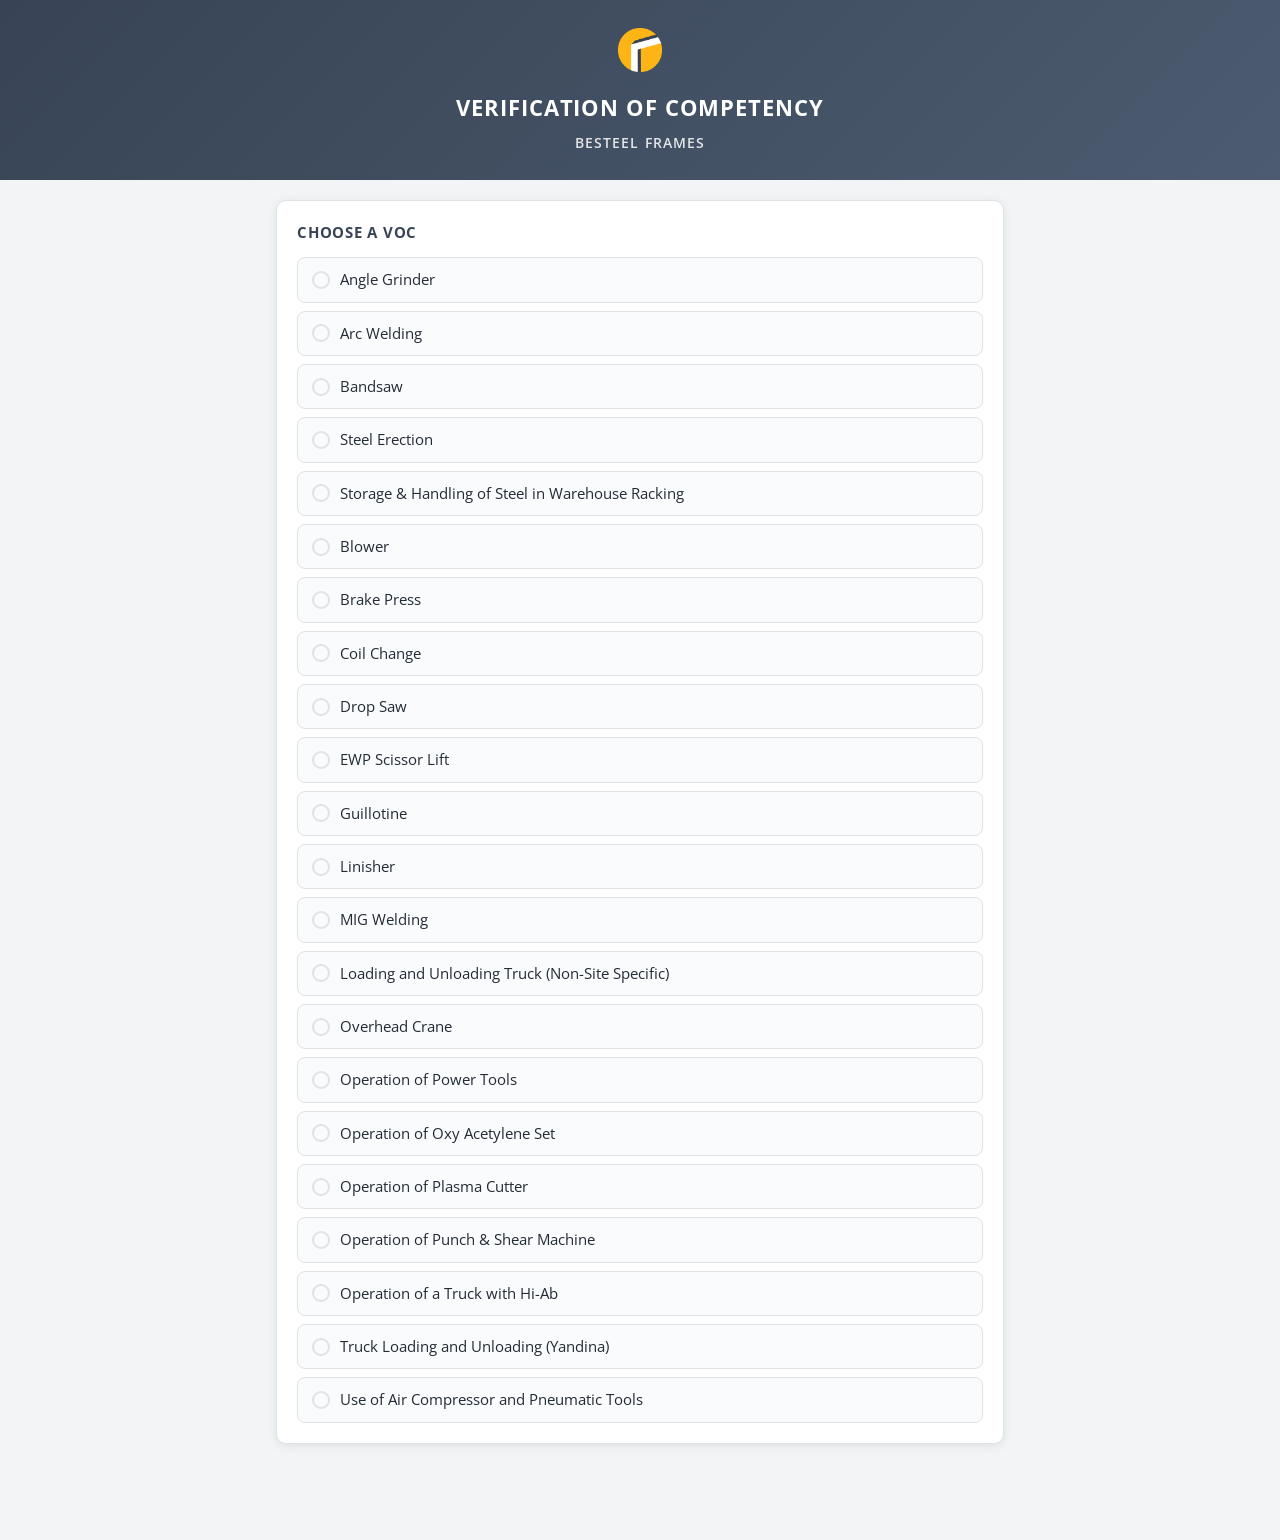
==== index.html @ b66f9a89 "Add MIG Welding VOC Co-Authored-By: Claude Sonnet 5 <noreply@anthropic.com>" ====
<!doctype html>
<html lang="en" xmlns:mso="urn:schemas-microsoft-com:office:office" xmlns:msdt="uuid:C2F41010-65B3-11d1-A29F-00AA00C14882">
<head>
<meta charset="UTF-8" />
<meta name="viewport" content="width=device-width, initial-scale=1.0" />
<title>Verification of Competency - Index</title>
<link rel="preconnect" href="https://fonts.googleapis.com" />
<link rel="preconnect" href="https://fonts.gstatic.com" crossorigin />
<link href="https://fonts.googleapis.com/css2?family=Open+Sans:ital,wght@0,400;0,600;0,700;0,800;1,400&display=swap" rel="stylesheet" />
<link rel="stylesheet" href="assets/css/voc-engine.css" />

<!--[if gte mso 9]><xml>
<mso:CustomDocumentProperties>
<mso:_dlc_DocId msdt:dt="string">H7MPAZ3PSZVR-62328743-131830</mso:_dlc_DocId>
<mso:_dlc_DocIdItemGuid msdt:dt="string">5e6dd4a4-7c25-4784-9cd1-35c61cdd2d28</mso:_dlc_DocIdItemGuid>
<mso:_dlc_DocIdUrl msdt:dt="string">https://besteel.sharepoint.com/sites/Management/_layouts/15/DocIdRedir.aspx?ID=H7MPAZ3PSZVR-62328743-131830, H7MPAZ3PSZVR-62328743-131830</mso:_dlc_DocIdUrl>
</mso:CustomDocumentProperties>
</xml><![endif]-->
</head>
<body>
<div class="voc-header">
  <img class="voc-logo" src="assets/img/besteel-icon.png" alt="Besteel" />
  <h1>Verification of Competency</h1>
  <p>Besteel Frames</p>
</div>
<div class="voc-container">
  <div class="voc-card">
    <h2>Choose a VOC</h2>
    <div class="voc-options" id="voc-list">
      <a class="voc-option" href="voc.html?form=angle-grinder" style="text-decoration:none;color:inherit;">
        <span class="voc-opt-dot"></span><span>Angle Grinder</span>
      </a>
      <a class="voc-option" href="voc.html?form=arc-welding" style="text-decoration:none;color:inherit;">
        <span class="voc-opt-dot"></span><span>Arc Welding</span>
      </a>
      <a class="voc-option" href="voc.html?form=bandsaw" style="text-decoration:none;color:inherit;">
        <span class="voc-opt-dot"></span><span>Bandsaw</span>
      </a>
      <a class="voc-option" href="voc.html?form=steel-erection" style="text-decoration:none;color:inherit;">
        <span class="voc-opt-dot"></span><span>Steel Erection</span>
      </a>
      <a class="voc-option" href="voc.html?form=steel-warehouse-racking" style="text-decoration:none;color:inherit;">
        <span class="voc-opt-dot"></span><span>Storage &amp; Handling of Steel in Warehouse Racking</span>
      </a>
      <a class="voc-option" href="voc.html?form=blower" style="text-decoration:none;color:inherit;">
        <span class="voc-opt-dot"></span><span>Blower</span>
      </a>
      <a class="voc-option" href="voc.html?form=brake-press" style="text-decoration:none;color:inherit;">
        <span class="voc-opt-dot"></span><span>Brake Press</span>
      </a>
      <a class="voc-option" href="voc.html?form=coil-change" style="text-decoration:none;color:inherit;">
        <span class="voc-opt-dot"></span><span>Coil Change</span>
      </a>
      <a class="voc-option" href="voc.html?form=drop-saw" style="text-decoration:none;color:inherit;">
        <span class="voc-opt-dot"></span><span>Drop Saw</span>
      </a>
      <a class="voc-option" href="voc.html?form=ewp-scissor-lift" style="text-decoration:none;color:inherit;">
        <span class="voc-opt-dot"></span><span>EWP Scissor Lift</span>
      </a>
      <a class="voc-option" href="voc.html?form=guillotine" style="text-decoration:none;color:inherit;">
        <span class="voc-opt-dot"></span><span>Guillotine</span>
      </a>
      <a class="voc-option" href="voc.html?form=linisher" style="text-decoration:none;color:inherit;">
        <span class="voc-opt-dot"></span><span>Linisher</span>
      </a>
      <a class="voc-option" href="voc.html?form=mig-welding" style="text-decoration:none;color:inherit;">
        <span class="voc-opt-dot"></span><span>MIG Welding</span>
      </a>
      <a class="voc-option" href="voc.html?form=loading-unloading-non-site-specific" style="text-decoration:none;color:inherit;">
        <span class="voc-opt-dot"></span><span>Loading and Unloading Truck (Non-Site Specific)</span>
      </a>
      <a class="voc-option" href="voc.html?form=overhead-crane" style="text-decoration:none;color:inherit;">
        <span class="voc-opt-dot"></span><span>Overhead Crane</span>
      </a>
      <a class="voc-option" href="voc.html?form=operation-of-power-tools" style="text-decoration:none;color:inherit;">
        <span class="voc-opt-dot"></span><span>Operation of Power Tools</span>
      </a>
      <a class="voc-option" href="voc.html?form=oxy-acetylene-set" style="text-decoration:none;color:inherit;">
        <span class="voc-opt-dot"></span><span>Operation of Oxy Acetylene Set</span>
      </a>
      <a class="voc-option" href="voc.html?form=plasma-cutter" style="text-decoration:none;color:inherit;">
        <span class="voc-opt-dot"></span><span>Operation of Plasma Cutter</span>
      </a>
      <a class="voc-option" href="voc.html?form=punch-and-shear-machine" style="text-decoration:none;color:inherit;">
        <span class="voc-opt-dot"></span><span>Operation of Punch &amp; Shear Machine</span>
      </a>
      <a class="voc-option" href="voc.html?form=truck-hi-ab" style="text-decoration:none;color:inherit;">
        <span class="voc-opt-dot"></span><span>Operation of a Truck with Hi-Ab</span>
      </a>
      <a class="voc-option" href="voc.html?form=truck-loading-unloading-yandina" style="text-decoration:none;color:inherit;">
        <span class="voc-opt-dot"></span><span>Truck Loading and Unloading (Yandina)</span>
      </a>
      <a class="voc-option" href="voc.html?form=air-compressor-pneumatic-tools" style="text-decoration:none;color:inherit;">
        <span class="voc-opt-dot"></span><span>Use of Air Compressor and Pneumatic Tools</span>
      </a>
    </div>
  </div>
</div>
</body>
</html>
---- assets/css/voc-engine.css ----
:root {
  /* Besteel Group core palette — BeSteel_Guidelines2024_R2-08 */
  --deep-ocean: #384455;
  --deep-ocean-light: #4c5b70;
  --sunset-yellow: #fdb515;
  --sunset-yellow-dark: #d99900;
  --blue-steel: #92a5b0;
  --blue-spark: #54bdeb;
  --khaki-brown: #a18b67;
  --ink: #000000;

  /* Functional aliases — kept so the rest of the engine reads by role, not brand name */
  --navy: var(--deep-ocean);
  --navy-light: var(--deep-ocean-light);
  --accent: var(--sunset-yellow);
  --accent-dark: var(--sunset-yellow-dark);
  --accent-ink: var(--deep-ocean); /* text sitting on top of the yellow accent */

  /* Semantic colours — intentionally NOT brand colours, so pass/fail always reads
     the same regardless of theme (green = correct/competent, red = incorrect) */
  --green: #1e8e3e;
  --green-bg: #e6f4ea;
  --red: #c5221f;
  --red-bg: #fce8e6;

  --grey-bg: #f2f4f5; /* light neutral tinted slightly toward Blue Steel, not a flat grey */
  --border: #dde3e6;
  --text: #232b35;
  --text-muted: #5c6773;
  --radius: 10px;
  --shadow: 0 2px 10px rgba(56, 68, 85, 0.1);
  --shadow-lg: 0 8px 30px rgba(56, 68, 85, 0.22);
}

* { box-sizing: border-box; }

body {
  margin: 0;
  font-family: "Open Sans", "Segoe UI", Roboto, Helvetica, Arial, sans-serif;
  background: var(--grey-bg);
  color: var(--text);
  line-height: 1.45;
}

.voc-header {
  background: linear-gradient(135deg, var(--deep-ocean), var(--deep-ocean-light));
  color: #fff;
  padding: 28px 20px;
  text-align: center;
}

.voc-header img.voc-logo {
  max-height: 44px;
  margin-bottom: 14px;
}

.voc-header h1 {
  margin: 0 0 8px;
  font-size: 1.4rem;
  font-weight: 700;
  text-transform: uppercase;
  letter-spacing: 0.04em;
  text-wrap: balance;
}

.voc-header p {
  margin: 0;
  opacity: 0.85;
  font-size: 0.85rem;
  text-transform: uppercase;
  letter-spacing: 0.08em;
  font-weight: 600;
}

.voc-container {
  max-width: 760px;
  margin: 0 auto;
  padding: 20px 16px 80px;
}

.voc-progress-wrap {
  position: sticky;
  top: 0;
  background: var(--grey-bg);
  padding: 10px 0 14px;
  z-index: 20;
}

.voc-progress-bar {
  height: 10px;
  border-radius: 6px;
  background: #e2e5ea;
  overflow: hidden;
}

.voc-progress-fill {
  height: 100%;
  background: var(--accent);
  width: 0%;
  transition: width 0.35s ease;
}

.voc-progress-label {
  font-size: 0.8rem;
  color: var(--text-muted);
  margin-top: 6px;
  text-align: right;
}

.voc-card {
  background: #fff;
  border: 1px solid var(--border);
  border-radius: var(--radius);
  padding: 20px;
  margin-bottom: 16px;
  box-shadow: var(--shadow);
}

.voc-card h2 {
  font-size: 0.95rem;
  font-weight: 700;
  text-transform: uppercase;
  letter-spacing: 0.05em;
  margin: 0 0 14px;
  color: var(--deep-ocean);
}

.voc-section-title {
  font-size: 0.75rem;
  font-weight: 600;
  letter-spacing: 0.08em;
  text-transform: uppercase;
  color: var(--khaki-brown);
  margin: 28px 0 10px;
}

.voc-field {
  margin-bottom: 14px;
}

.voc-field label {
  display: block;
  font-weight: 600;
  font-size: 0.9rem;
  margin-bottom: 5px;
}

.voc-field label .req {
  color: var(--red);
  margin-left: 2px;
}

.voc-field input[type="text"],
.voc-field input[type="date"],
.voc-field input[type="datetime-local"] {
  width: 100%;
  padding: 10px 12px;
  border: 1px solid var(--border);
  border-radius: 8px;
  font-size: 0.95rem;
  font-family: inherit;
  background: #fff;
}

.voc-field input:focus {
  outline: 2px solid var(--blue-spark);
  outline-offset: 1px;
}

.voc-question {
  background: #fff;
  border: 1px solid var(--border);
  border-radius: var(--radius);
  padding: 18px;
  margin-bottom: 14px;
  box-shadow: var(--shadow);
  position: relative;
  transition: border-color 0.2s ease;
}

.voc-question.is-correct {
  border-color: var(--green);
  background: var(--green-bg);
}

.voc-question-head {
  display: flex;
  align-items: flex-start;
  gap: 10px;
  margin-bottom: 12px;
}

.voc-qnum {
  flex: 0 0 auto;
  width: 28px;
  height: 28px;
  border-radius: 50%;
  background: var(--navy);
  color: #fff;
  font-size: 0.8rem;
  font-weight: 700;
  display: flex;
  align-items: center;
  justify-content: center;
}

.voc-question.is-correct .voc-qnum {
  background: var(--green);
}

.voc-question-text {
  font-weight: 600;
  font-size: 0.97rem;
  flex: 1;
}

.voc-options {
  display: grid;
  gap: 8px;
}

.voc-option {
  appearance: none;
  -webkit-appearance: none;
  display: flex;
  align-items: center;
  gap: 10px;
  width: 100%;
  text-align: left;
  padding: 11px 14px;
  border: 1.5px solid var(--border);
  border-radius: 8px;
  background: #fafbfc;
  font-family: inherit;
  font-size: 0.92rem;
  cursor: pointer;
  transition: background 0.15s ease, border-color 0.15s ease, transform 0.1s ease;
}

.voc-option:hover:not(:disabled) {
  border-color: var(--blue-spark);
  background: #fff;
}

.voc-option:disabled {
  cursor: default;
}

.voc-option .voc-opt-dot {
  flex: 0 0 auto;
  width: 18px;
  height: 18px;
  border-radius: 50%;
  border: 2px solid var(--border);
}

.voc-option.correct {
  background: var(--green-bg);
  border-color: var(--green);
  font-weight: 600;
}

.voc-option.correct .voc-opt-dot {
  border-color: var(--green);
  background: var(--green);
  position: relative;
}

.voc-option.wrong-flash {
  background: var(--red-bg);
  border-color: var(--red);
  animation: voc-shake 0.4s ease;
}

@keyframes voc-shake {
  0%, 100% { transform: translateX(0); }
  20% { transform: translateX(-6px); }
  40% { transform: translateX(6px); }
  60% { transform: translateX(-4px); }
  80% { transform: translateX(4px); }
}

.voc-attempts {
  font-size: 0.78rem;
  color: var(--text-muted);
  margin-top: 8px;
}

/* Popup bubble for incorrect answers */
.voc-bubble {
  position: fixed;
  z-index: 1000;
  background: var(--navy);
  color: #fff;
  padding: 10px 14px;
  border-radius: 8px;
  font-size: 0.88rem;
  font-weight: 600;
  box-shadow: var(--shadow-lg);
  max-width: 260px;
  opacity: 0;
  transform: translateY(6px);
  transition: opacity 0.18s ease, transform 0.18s ease;
  pointer-events: none;
}

.voc-bubble::after {
  content: "";
  position: absolute;
  bottom: -6px;
  left: 20px;
  border-width: 6px 6px 0 6px;
  border-style: solid;
  border-color: var(--navy) transparent transparent transparent;
}

.voc-bubble.show {
  opacity: 1;
  transform: translateY(0);
}

.voc-bubble.bubble-red {
  background: var(--red);
}

.voc-bubble.bubble-red::after {
  border-color: var(--red) transparent transparent transparent;
}

/* Rating buttons (Competent / Not Competent) */
.voc-rating {
  display: flex;
  gap: 10px;
  margin-top: 12px;
  flex-wrap: wrap;
}

.voc-rate-btn {
  appearance: none;
  -webkit-appearance: none;
  flex: 1;
  min-width: 140px;
  padding: 10px 14px;
  border-radius: 8px;
  border: 1.5px solid var(--border);
  background: #fafbfc;
  font-family: inherit;
  font-weight: 600;
  font-size: 0.9rem;
  cursor: pointer;
}

.voc-rate-btn.competent.active {
  background: var(--green-bg);
  border-color: var(--green);
  color: var(--green);
}

.voc-rate-btn.not-competent.active {
  background: var(--red-bg);
  border-color: var(--red);
  color: var(--red);
}

.voc-procedure {
  background: #f7f8fa;
  border-radius: 8px;
  padding: 10px 14px;
  font-size: 0.86rem;
  color: var(--text-muted);
  margin: 6px 0 4px;
}

.voc-procedure ul { margin: 4px 0 0; padding-left: 18px; }

.voc-note {
  background: #f4f0ea;
  border: 1px solid var(--khaki-brown);
  border-radius: var(--radius);
  padding: 16px 18px;
  font-size: 0.88rem;
  color: #5f5138;
}

.voc-signature-pad {
  width: 100%;
  height: 160px;
  border: 1.5px dashed var(--border);
  border-radius: 8px;
  background: #fff;
  touch-action: none;
  cursor: crosshair;
}

.voc-sig-actions {
  display: flex;
  justify-content: space-between;
  align-items: center;
  margin-top: 8px;
}

.voc-link-btn {
  appearance: none;
  -webkit-appearance: none;
  background: none;
  border: none;
  color: var(--deep-ocean);
  font-weight: 600;
  font-size: 0.85rem;
  cursor: pointer;
  padding: 4px;
  text-decoration: underline;
}

.voc-submit-bar {
  position: sticky;
  bottom: 0;
  background: #fff;
  border-top: 1px solid var(--border);
  padding: 14px 16px;
  margin-top: 20px;
  border-radius: var(--radius) var(--radius) 0 0;
  box-shadow: 0 -4px 16px rgba(0,0,0,0.06);
}

.voc-submit-btn {
  appearance: none;
  -webkit-appearance: none;
  width: 100%;
  padding: 15px;
  border: none;
  border-radius: 8px;
  background: var(--accent);
  color: var(--accent-ink);
  font-size: 1rem;
  font-weight: 700;
  text-transform: uppercase;
  letter-spacing: 0.04em;
  cursor: pointer;
  transition: background 0.15s ease, opacity 0.15s ease;
}

.voc-submit-btn:disabled {
  background: #c7ccd3;
  color: #6b7278;
  cursor: not-allowed;
}

.voc-submit-btn:not(:disabled):hover {
  background: var(--accent-dark);
}

.voc-submit-hint {
  text-align: center;
  font-size: 0.78rem;
  color: var(--text-muted);
  margin-top: 8px;
}

.voc-error-msg {
  color: var(--red);
  font-size: 0.85rem;
  font-weight: 600;
  margin-top: 8px;
  text-align: center;
}

.voc-success {
  text-align: center;
  padding: 60px 20px;
}

.voc-success .voc-success-icon {
  width: 72px;
  height: 72px;
  border-radius: 50%;
  background: var(--green-bg);
  color: var(--green);
  font-size: 2.2rem;
  display: flex;
  align-items: center;
  justify-content: center;
  margin: 0 auto 18px;
}

.voc-success h2 { color: var(--navy); margin-bottom: 8px; }
.voc-success p { color: var(--text-muted); }

.voc-hidden { display: none !important; }

.voc-gate-note {
  font-size: 0.85rem;
  color: var(--text-muted);
  margin-top: 6px;
}

@media (max-width: 480px) {
  .voc-header h1 { font-size: 1.25rem; }
  .voc-card, .voc-question { padding: 15px; }
}
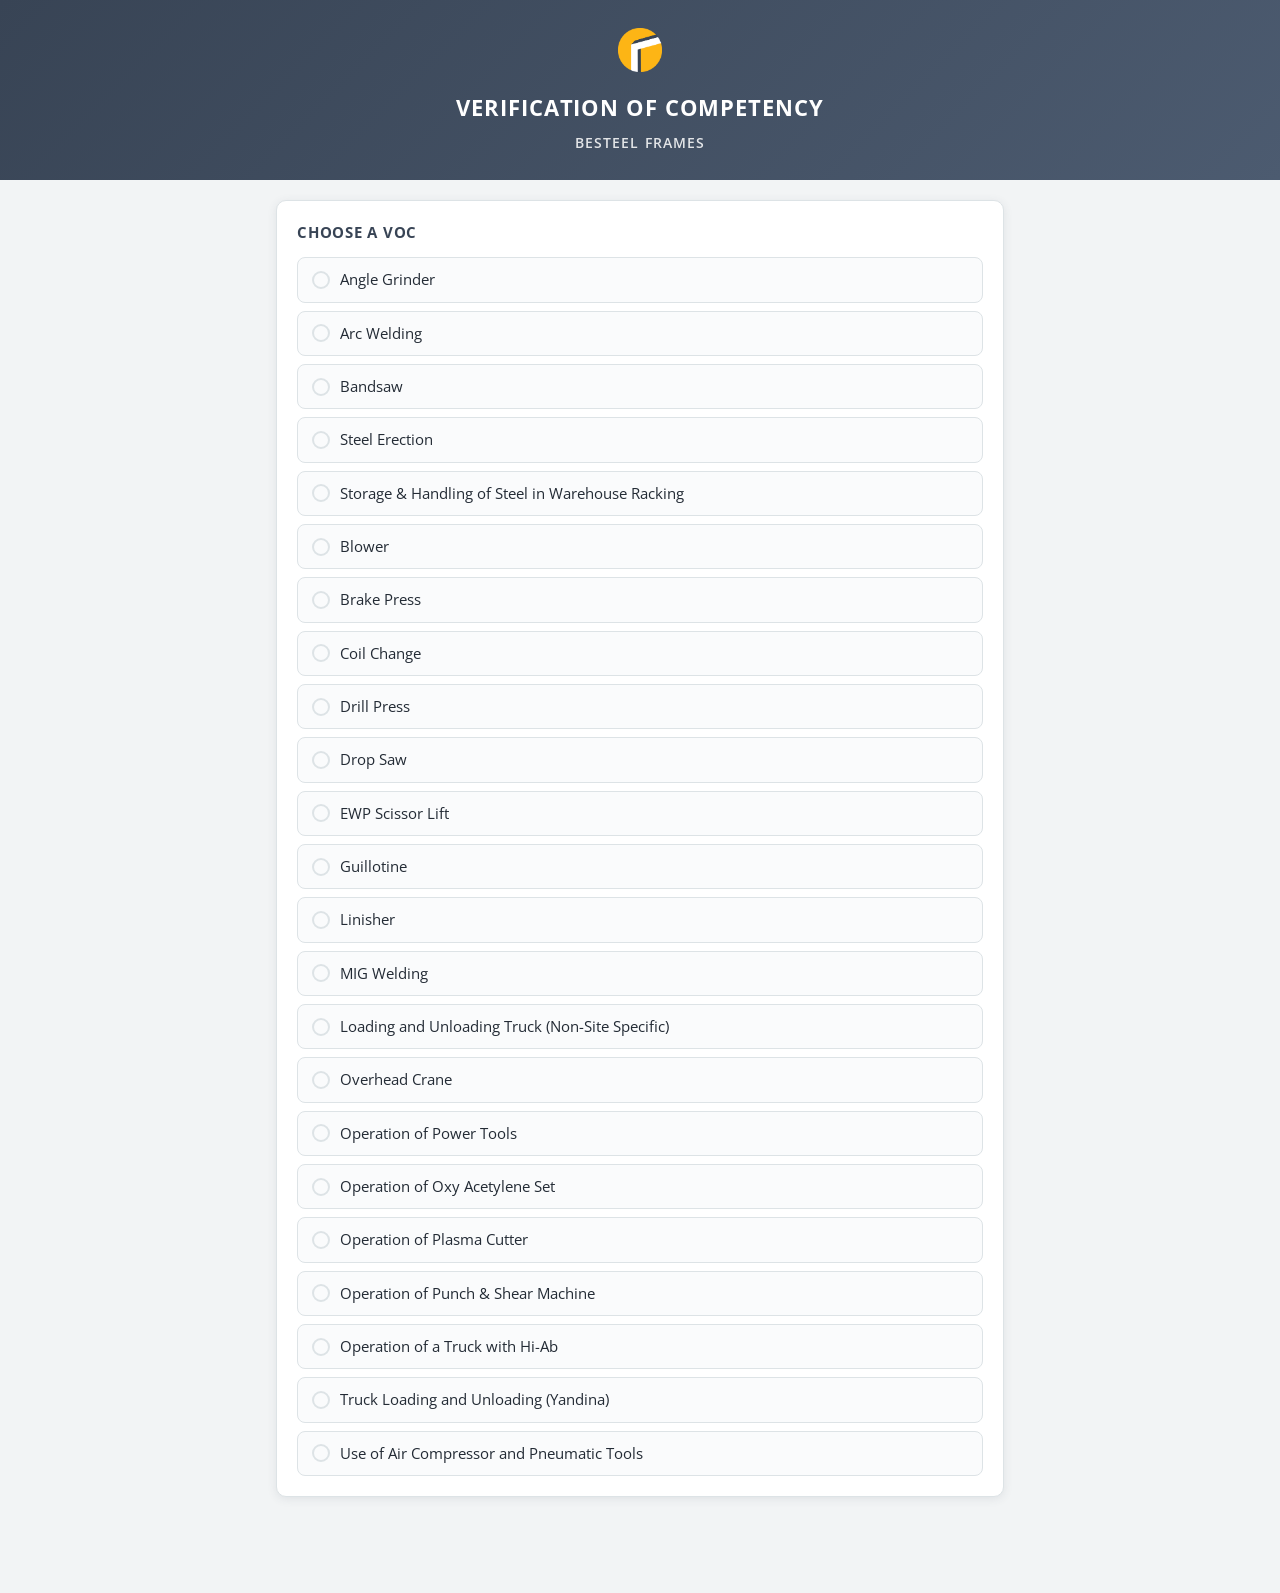
==== commit a47fb042: "Add Drill Press VOC Co-Authored-By: Claude Sonnet 5 <noreply@anthropic.com>" ====
--- a/index.html
+++ b/index.html
@@ -51,6 +51,9 @@
       <a class="voc-option" href="voc.html?form=coil-change" style="text-decoration:none;color:inherit;">
         <span class="voc-opt-dot"></span><span>Coil Change</span>
       </a>
+      <a class="voc-option" href="voc.html?form=drill-press" style="text-decoration:none;color:inherit;">
+        <span class="voc-opt-dot"></span><span>Drill Press</span>
+      </a>
       <a class="voc-option" href="voc.html?form=drop-saw" style="text-decoration:none;color:inherit;">
         <span class="voc-opt-dot"></span><span>Drop Saw</span>
       </a>
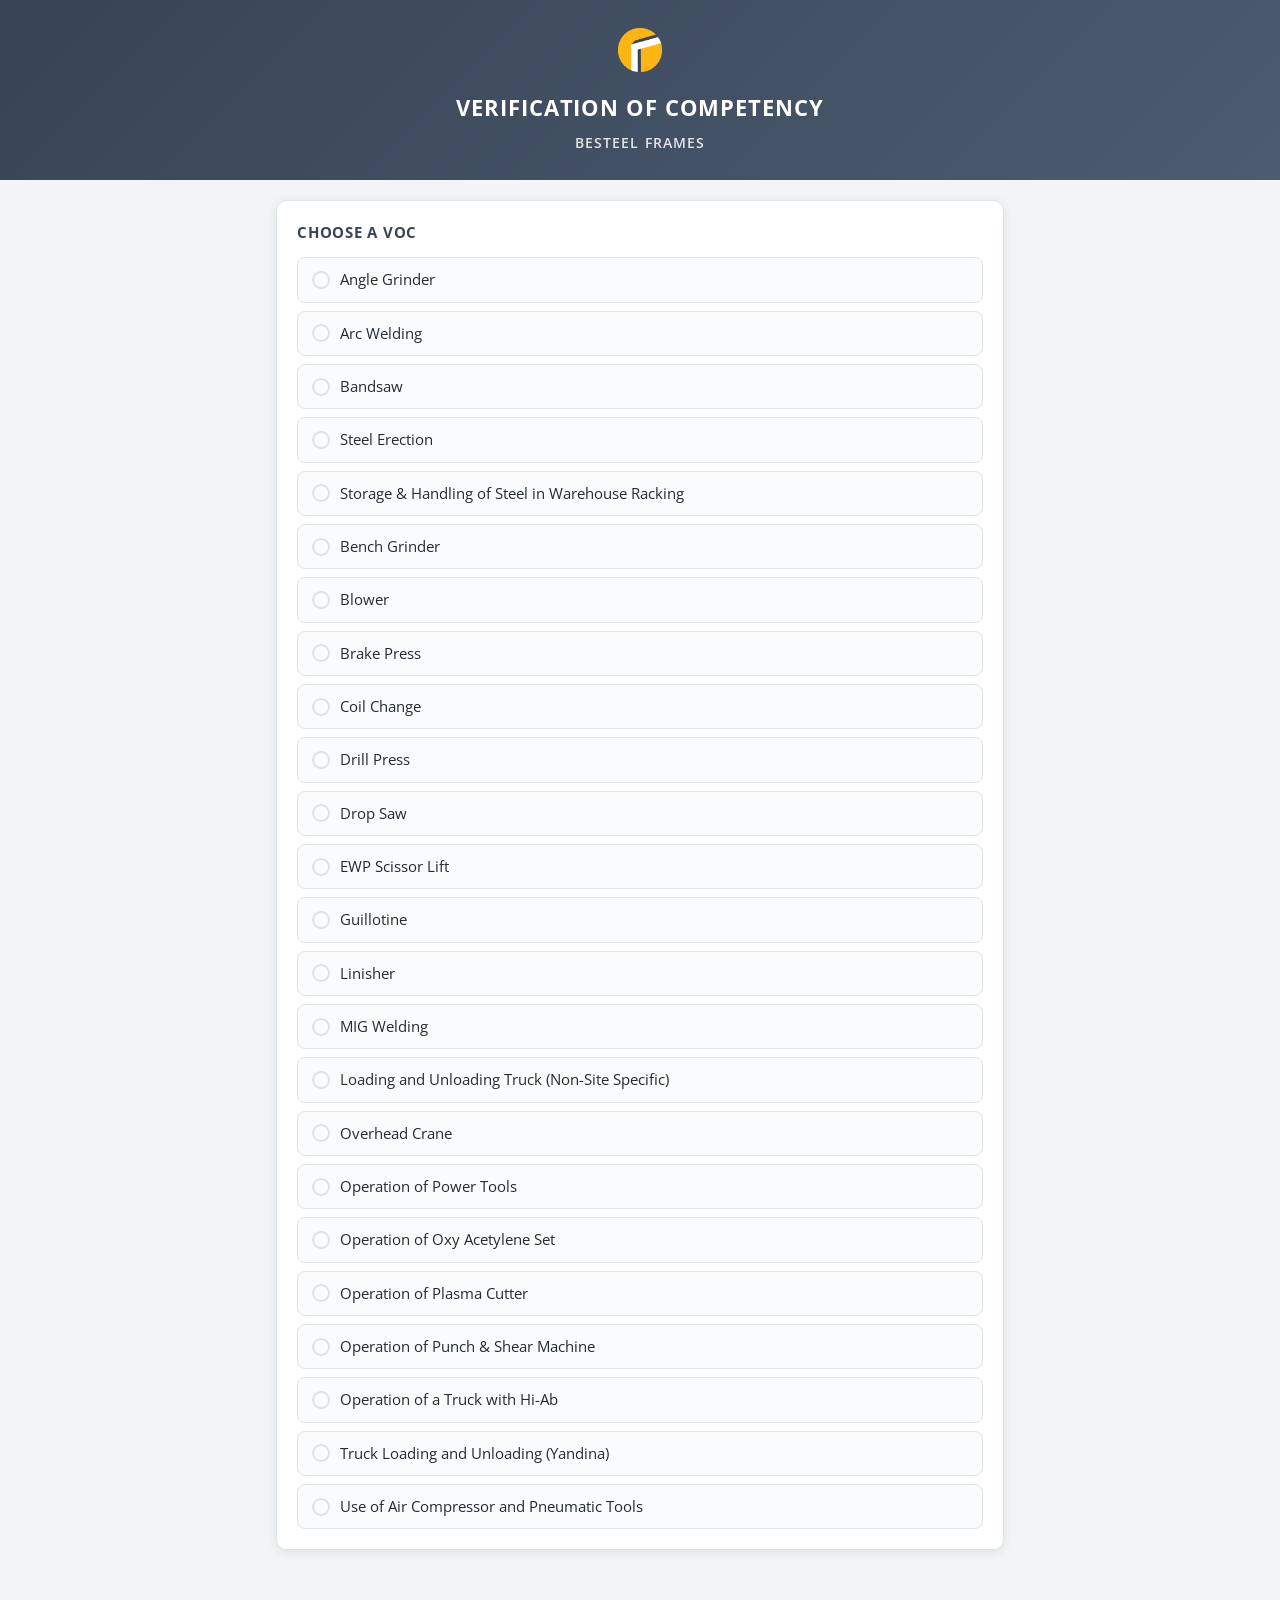
==== commit aef00ad0: "Add Bench Grinder VOC Co-Authored-By: Claude Sonnet 5 <noreply@anthropic.com>" ====
--- a/index.html
+++ b/index.html
@@ -41,6 +41,9 @@
       </a>
       <a class="voc-option" href="voc.html?form=steel-warehouse-racking" style="text-decoration:none;color:inherit;">
         <span class="voc-opt-dot"></span><span>Storage &amp; Handling of Steel in Warehouse Racking</span>
+      </a>
+      <a class="voc-option" href="voc.html?form=bench-grinder" style="text-decoration:none;color:inherit;">
+        <span class="voc-opt-dot"></span><span>Bench Grinder</span>
       </a>
       <a class="voc-option" href="voc.html?form=blower" style="text-decoration:none;color:inherit;">
         <span class="voc-opt-dot"></span><span>Blower</span>
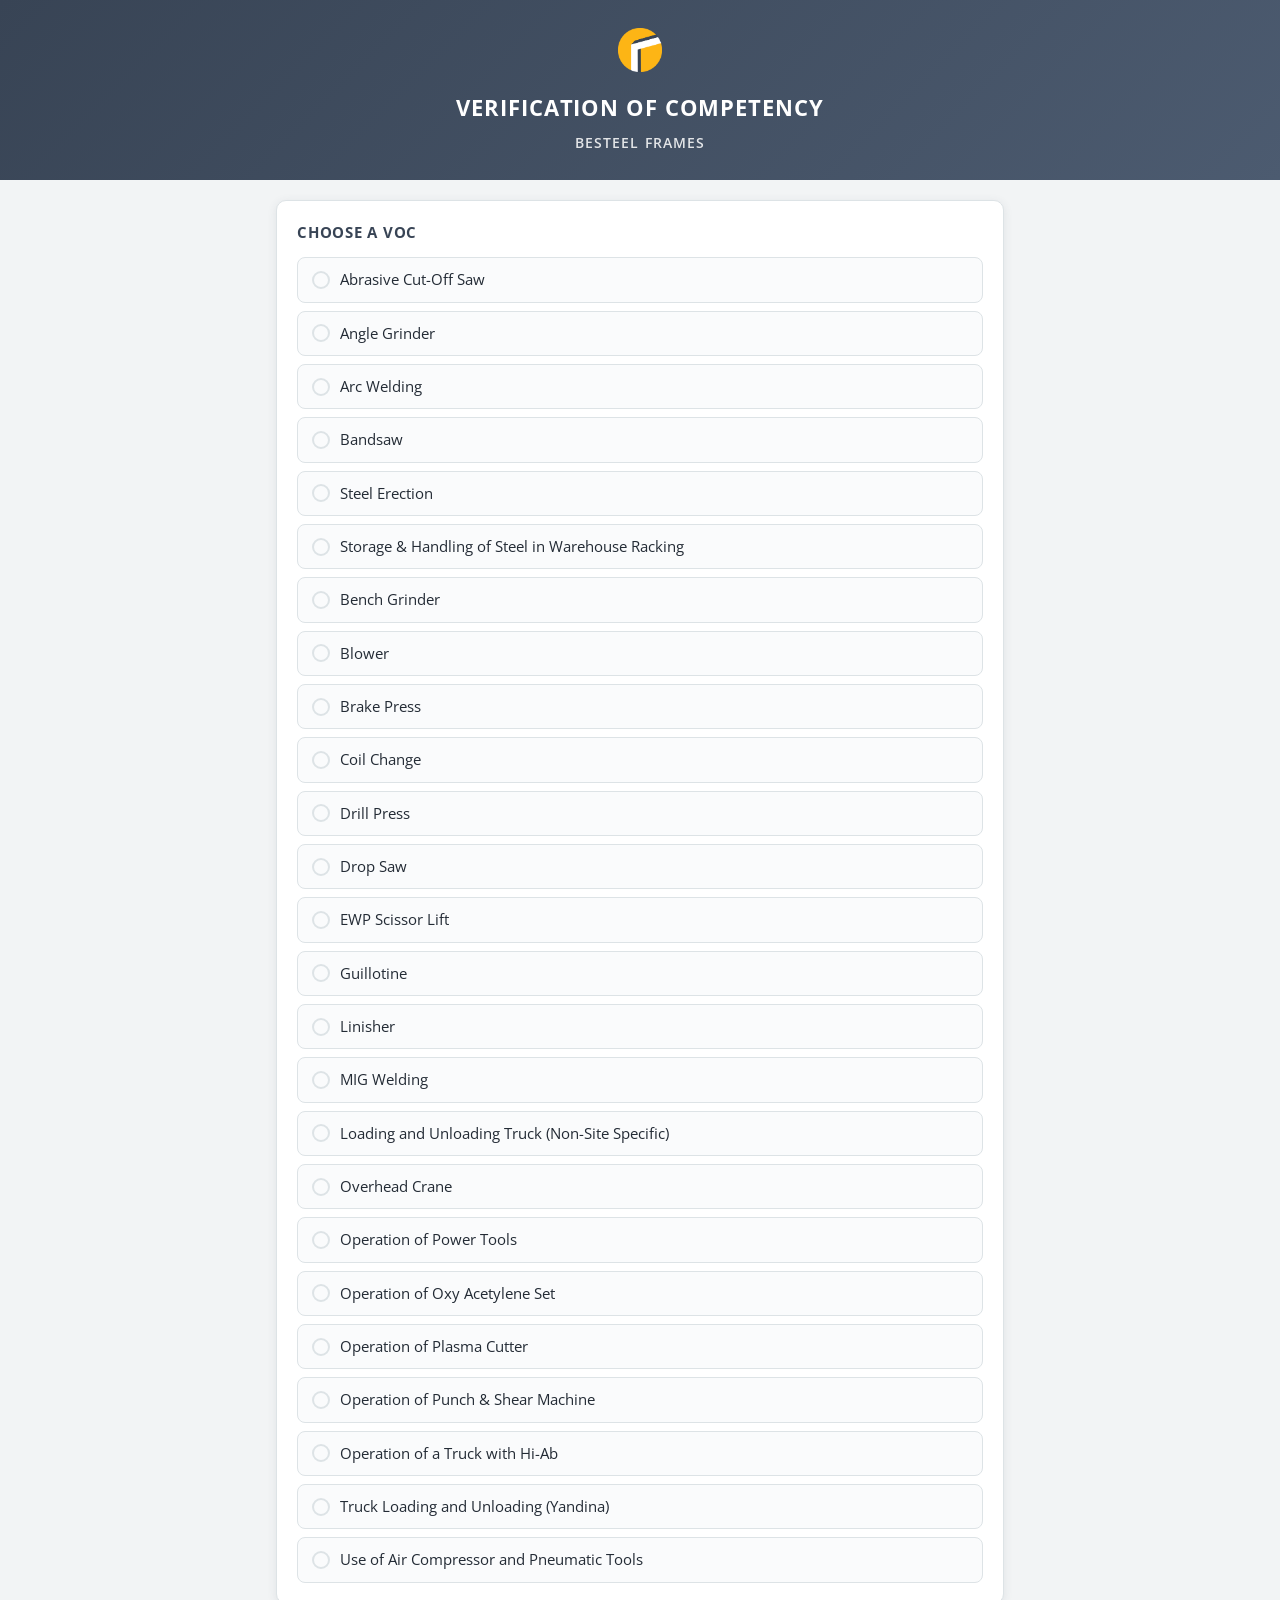
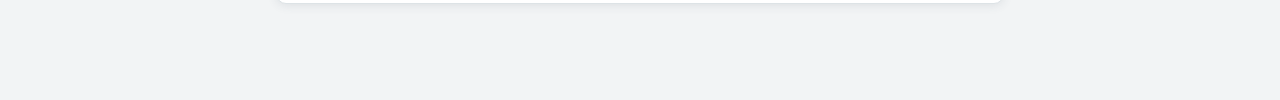
==== commit f2d8c91c: "Add Abrasive Cut-Off Saw VOC Co-Authored-By: Claude Sonnet 5 <noreply@anthropic.com>" ====
--- a/index.html
+++ b/index.html
@@ -27,6 +27,9 @@
   <div class="voc-card">
     <h2>Choose a VOC</h2>
     <div class="voc-options" id="voc-list">
+      <a class="voc-option" href="voc.html?form=abrasive-cut-off-saw" style="text-decoration:none;color:inherit;">
+        <span class="voc-opt-dot"></span><span>Abrasive Cut-Off Saw</span>
+      </a>
       <a class="voc-option" href="voc.html?form=angle-grinder" style="text-decoration:none;color:inherit;">
         <span class="voc-opt-dot"></span><span>Angle Grinder</span>
       </a>
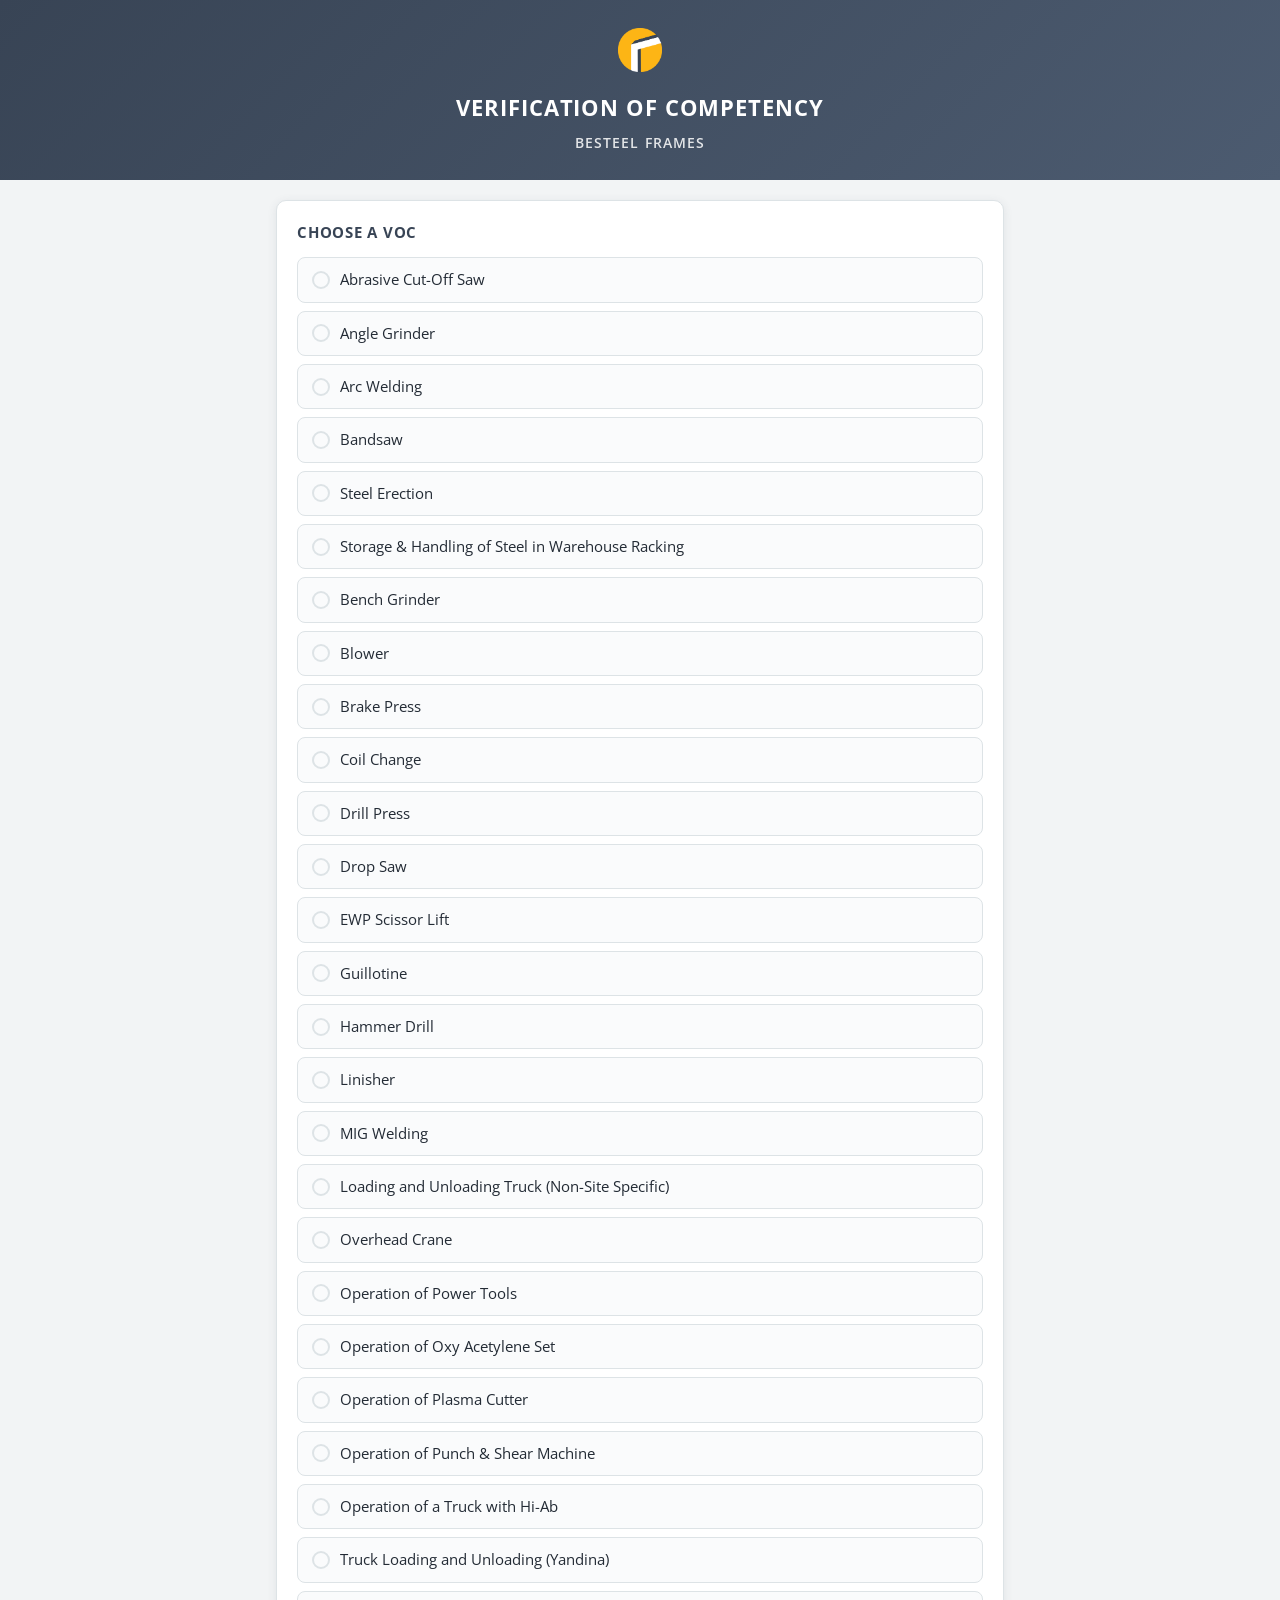
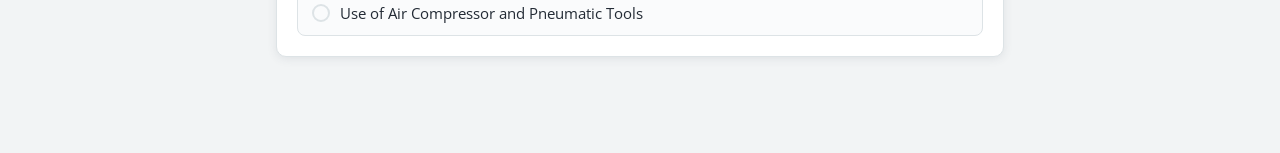
==== commit 02221f84: "Add Hammer Drill VOC; document the checkmark-inline content format Third content format variant seen" ====
--- a/index.html
+++ b/index.html
@@ -69,6 +69,9 @@
       <a class="voc-option" href="voc.html?form=guillotine" style="text-decoration:none;color:inherit;">
         <span class="voc-opt-dot"></span><span>Guillotine</span>
       </a>
+      <a class="voc-option" href="voc.html?form=hammer-drill" style="text-decoration:none;color:inherit;">
+        <span class="voc-opt-dot"></span><span>Hammer Drill</span>
+      </a>
       <a class="voc-option" href="voc.html?form=linisher" style="text-decoration:none;color:inherit;">
         <span class="voc-opt-dot"></span><span>Linisher</span>
       </a>
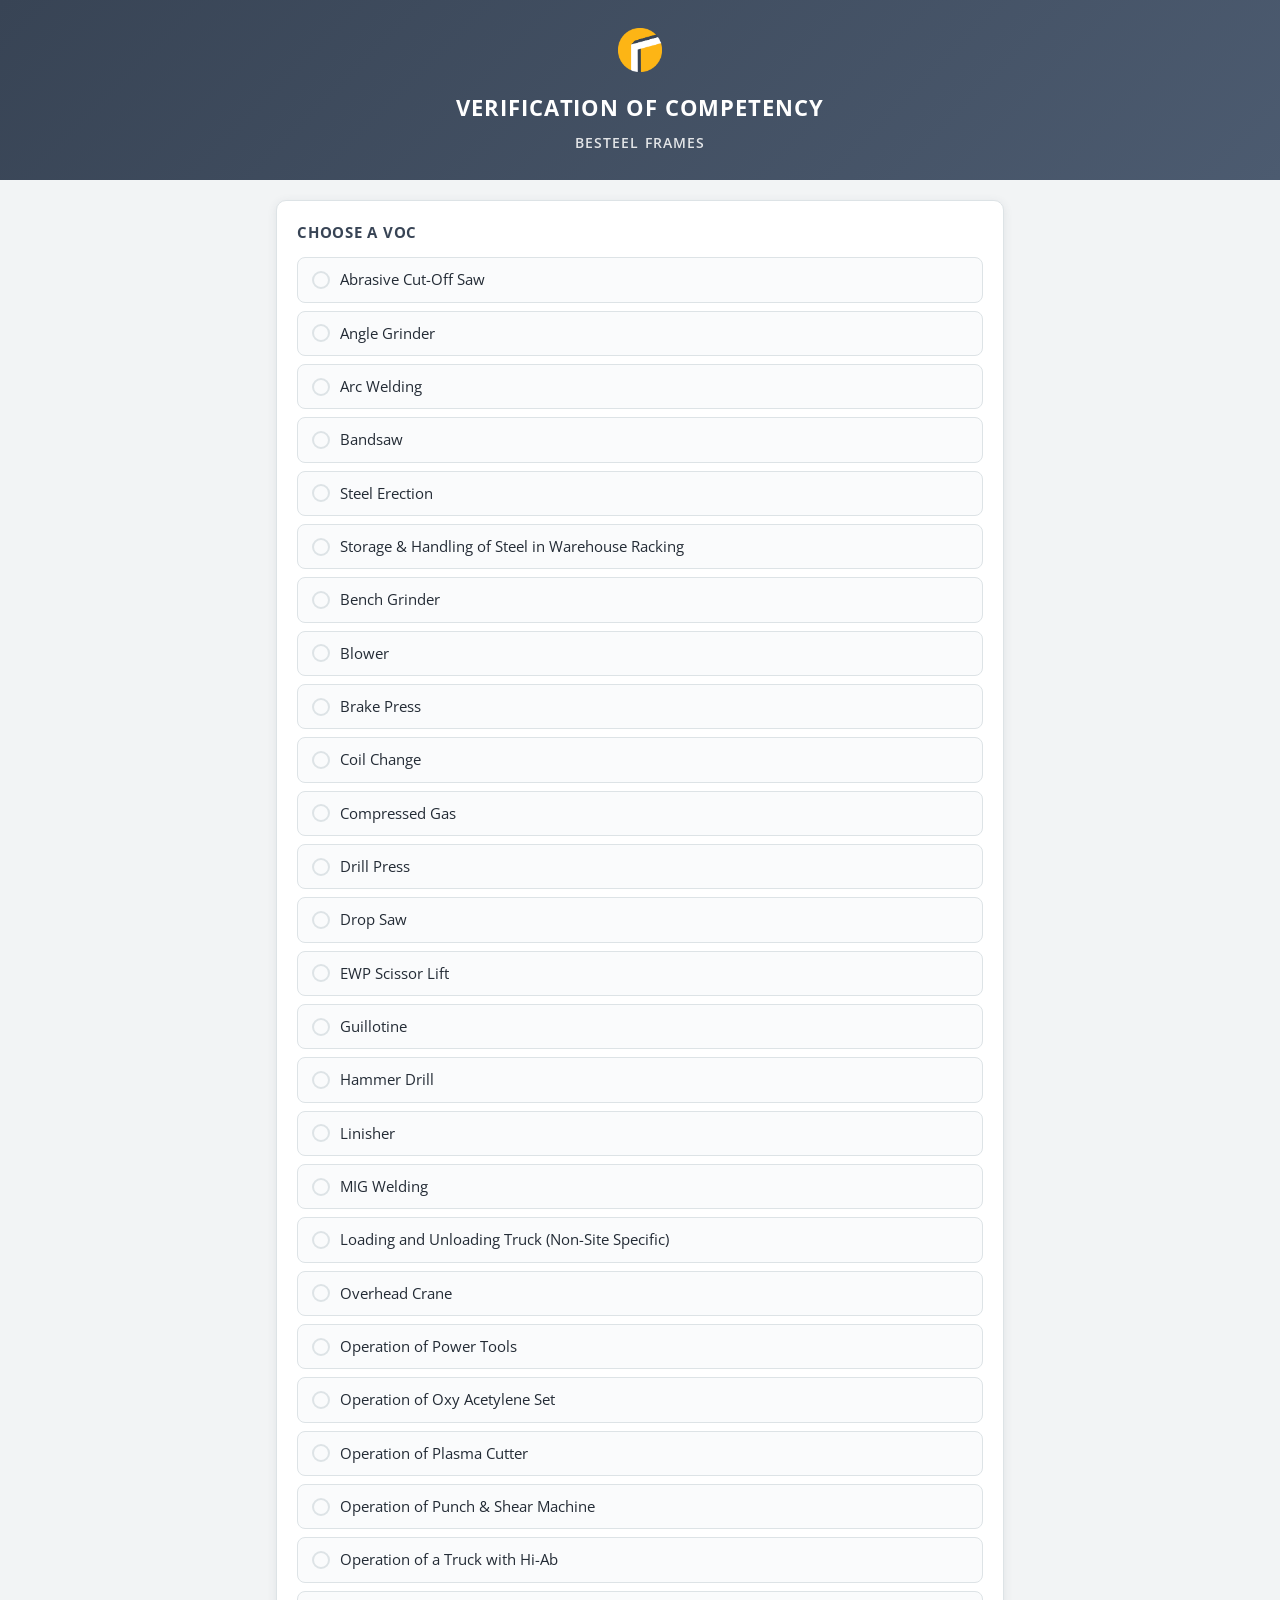
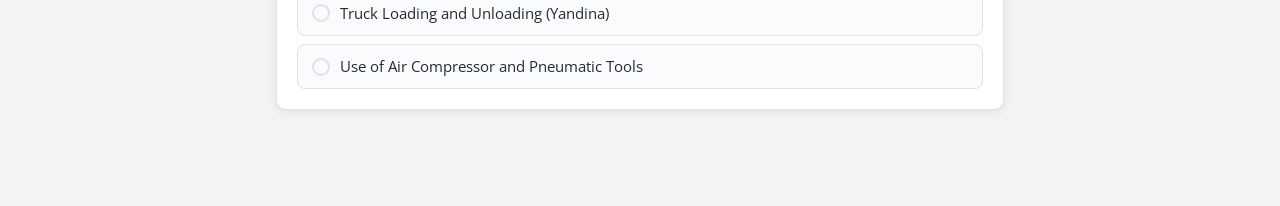
==== commit 9ffabf85: "Add Compressed Gas VOC Co-Authored-By: Claude Sonnet 5 <noreply@anthropic.com>" ====
--- a/index.html
+++ b/index.html
@@ -57,6 +57,9 @@
       <a class="voc-option" href="voc.html?form=coil-change" style="text-decoration:none;color:inherit;">
         <span class="voc-opt-dot"></span><span>Coil Change</span>
       </a>
+      <a class="voc-option" href="voc.html?form=compressed-gas" style="text-decoration:none;color:inherit;">
+        <span class="voc-opt-dot"></span><span>Compressed Gas</span>
+      </a>
       <a class="voc-option" href="voc.html?form=drill-press" style="text-decoration:none;color:inherit;">
         <span class="voc-opt-dot"></span><span>Drill Press</span>
       </a>
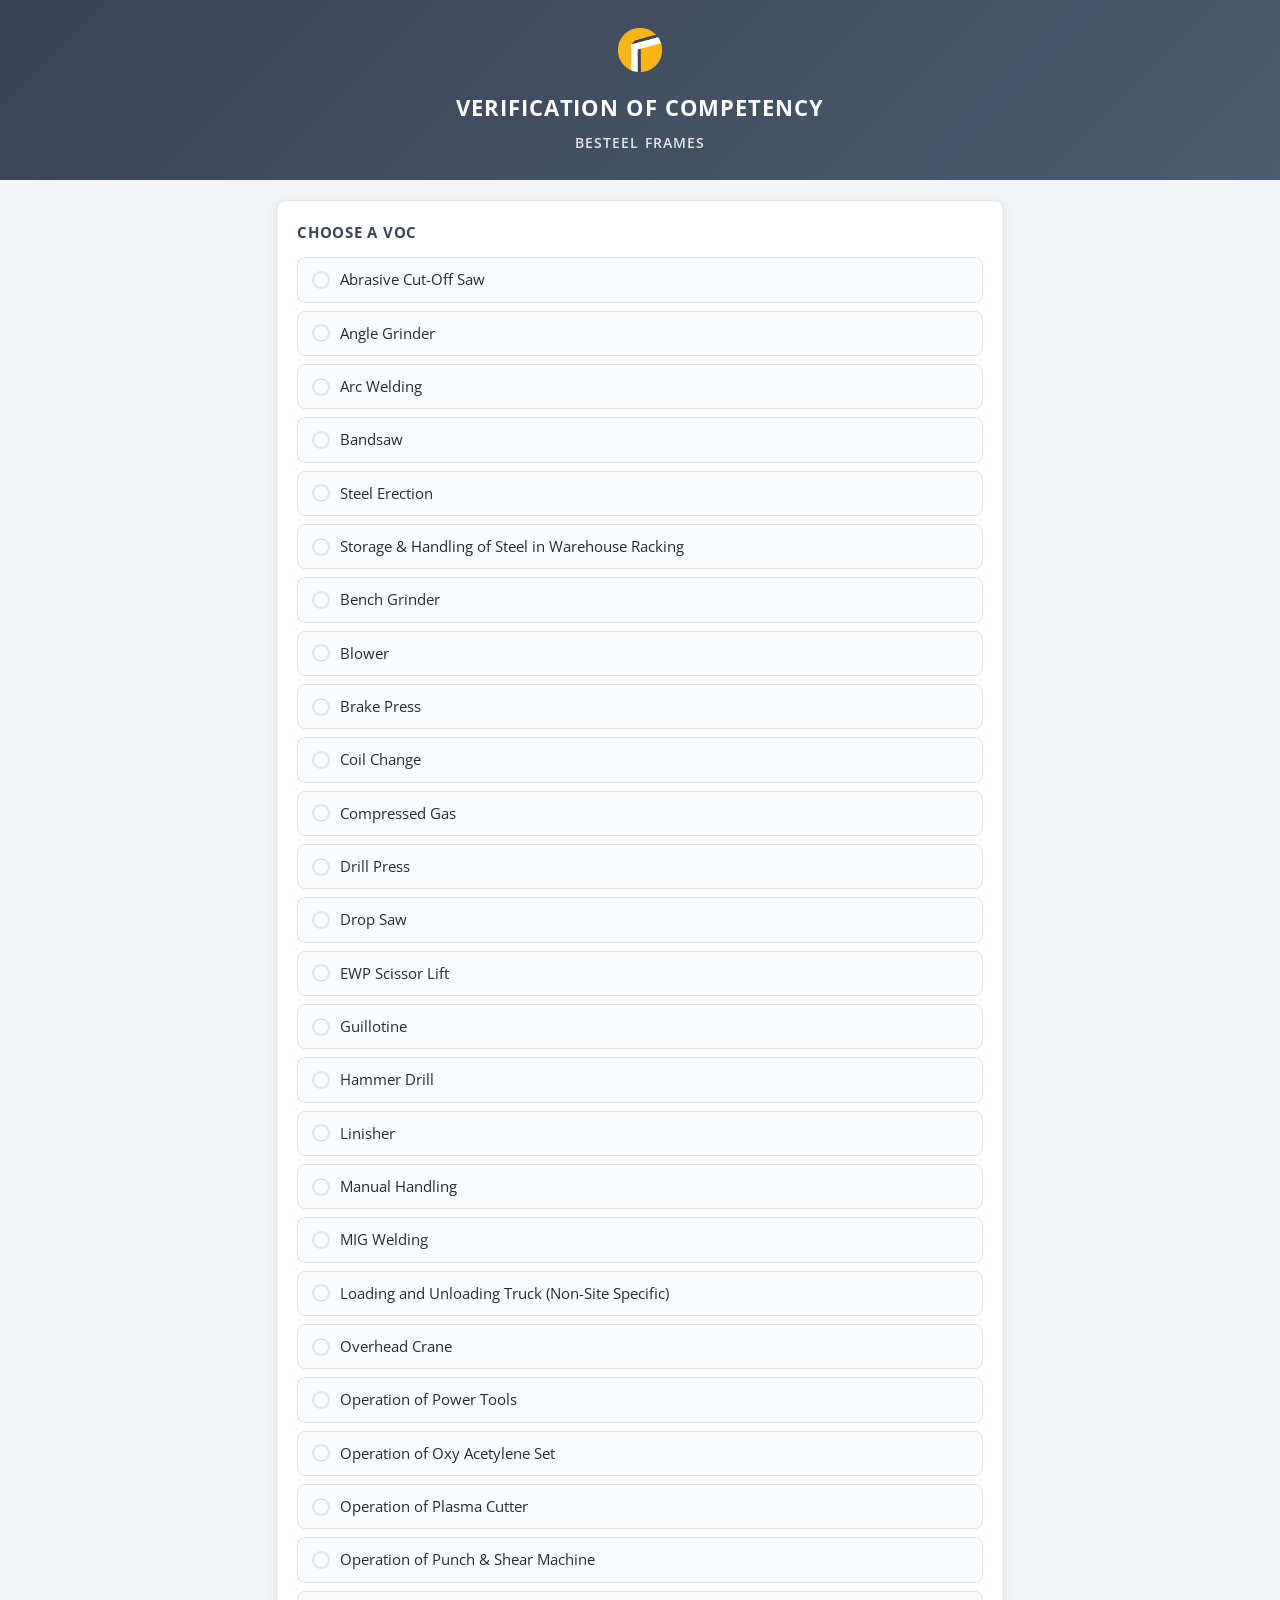
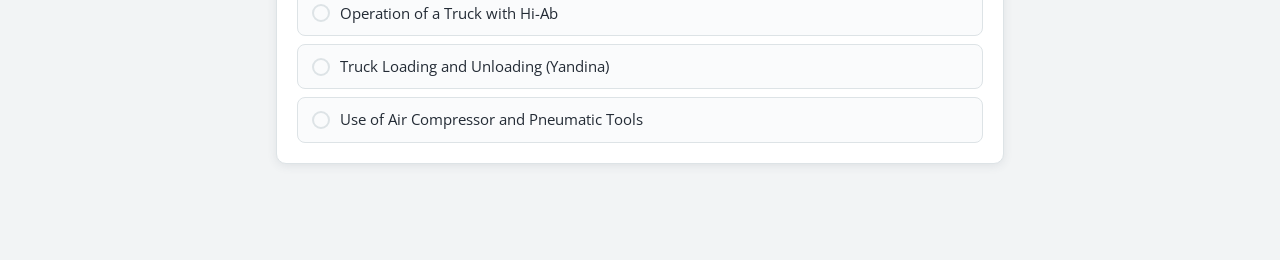
==== commit 06416ec4: "Add Manual Handling VOC Co-Authored-By: Claude Sonnet 5 <noreply@anthropic.com>" ====
--- a/index.html
+++ b/index.html
@@ -78,6 +78,9 @@
       <a class="voc-option" href="voc.html?form=linisher" style="text-decoration:none;color:inherit;">
         <span class="voc-opt-dot"></span><span>Linisher</span>
       </a>
+      <a class="voc-option" href="voc.html?form=manual-handling" style="text-decoration:none;color:inherit;">
+        <span class="voc-opt-dot"></span><span>Manual Handling</span>
+      </a>
       <a class="voc-option" href="voc.html?form=mig-welding" style="text-decoration:none;color:inherit;">
         <span class="voc-opt-dot"></span><span>MIG Welding</span>
       </a>
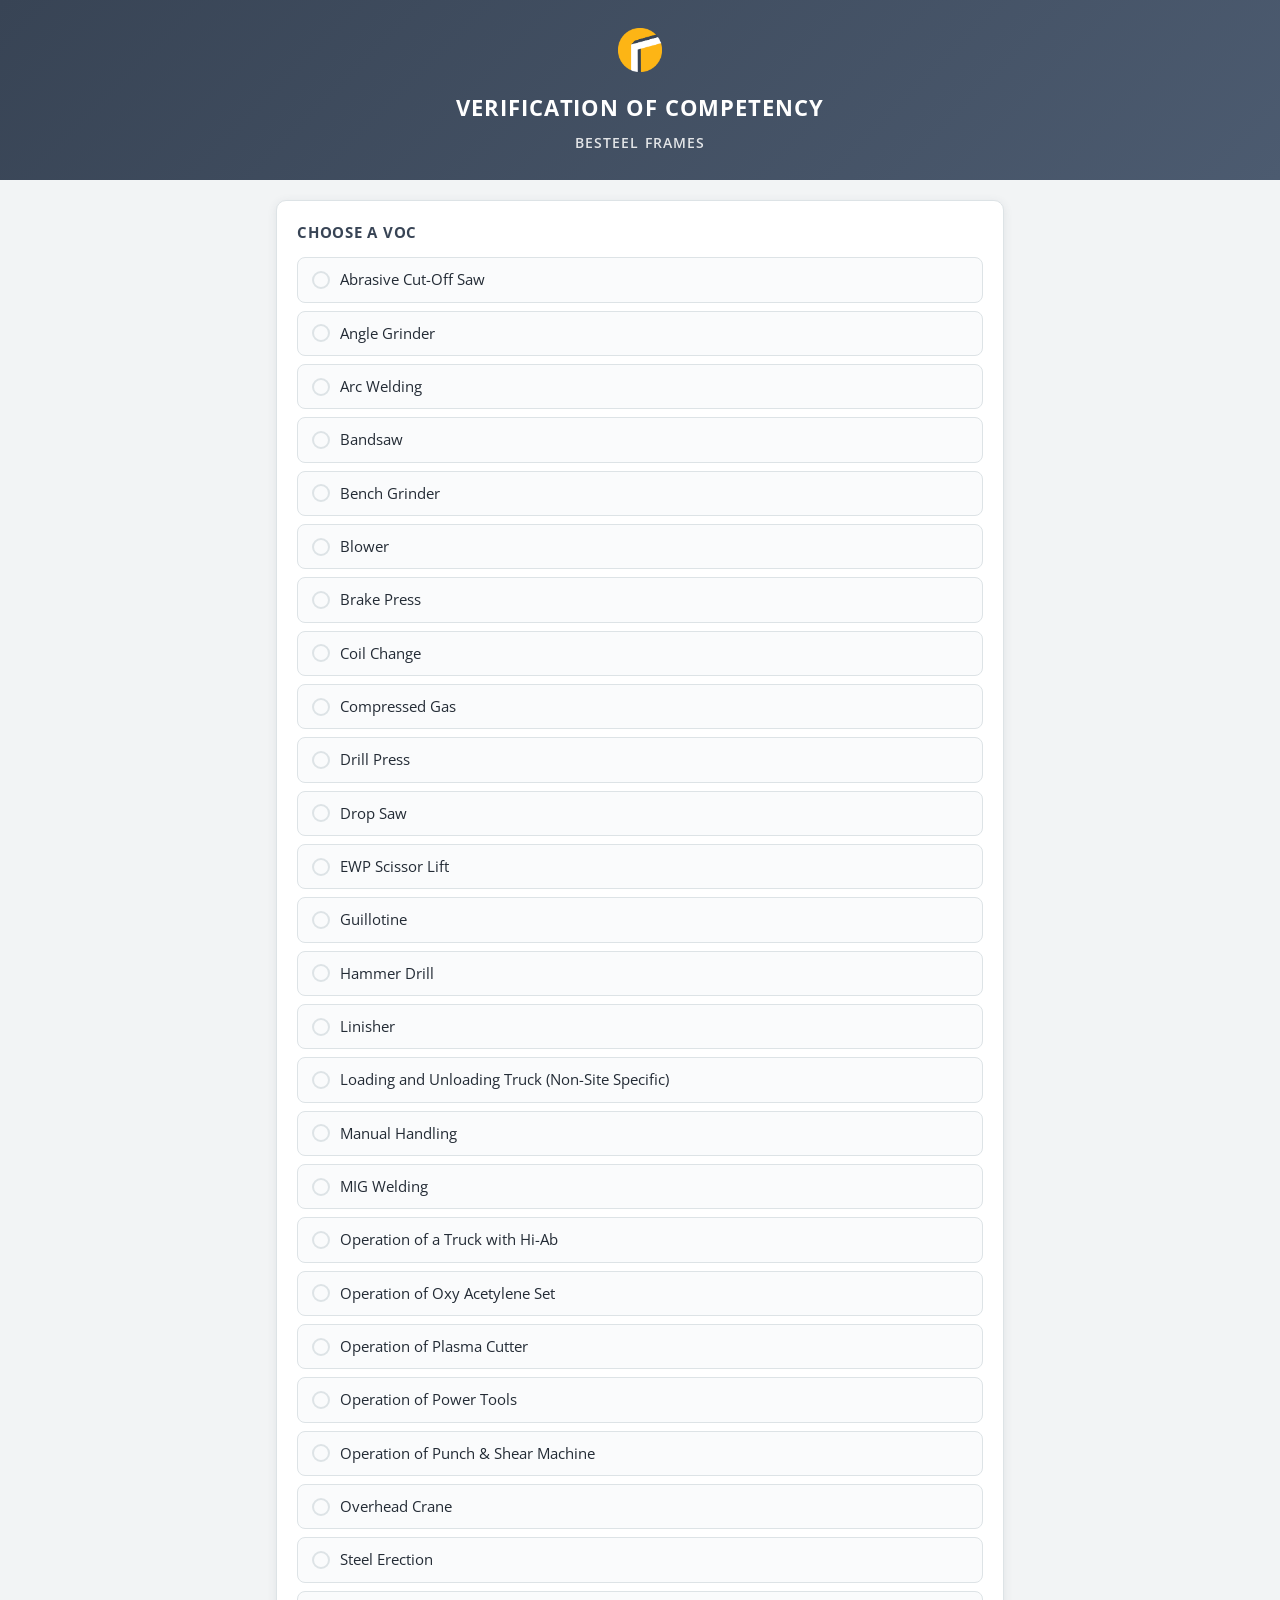
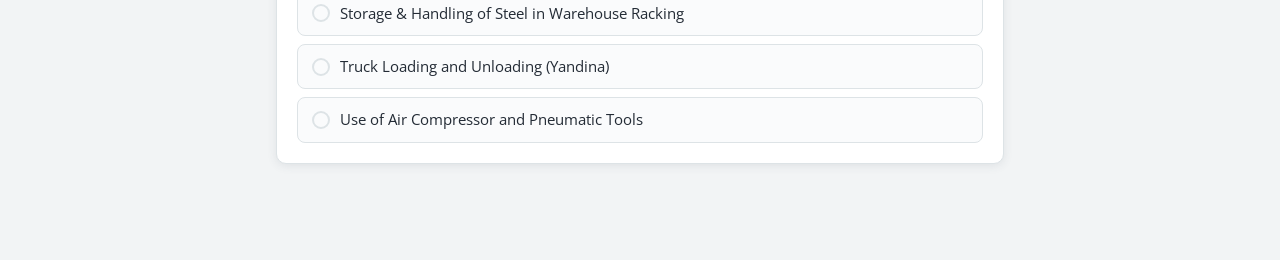
==== commit 544512fc: "Sort the VOC list on index.html alphabetically Also documented the alphabetical-insert convention in" ====
--- a/index.html
+++ b/index.html
@@ -39,12 +39,6 @@
       <a class="voc-option" href="voc.html?form=bandsaw" style="text-decoration:none;color:inherit;">
         <span class="voc-opt-dot"></span><span>Bandsaw</span>
       </a>
-      <a class="voc-option" href="voc.html?form=steel-erection" style="text-decoration:none;color:inherit;">
-        <span class="voc-opt-dot"></span><span>Steel Erection</span>
-      </a>
-      <a class="voc-option" href="voc.html?form=steel-warehouse-racking" style="text-decoration:none;color:inherit;">
-        <span class="voc-opt-dot"></span><span>Storage &amp; Handling of Steel in Warehouse Racking</span>
-      </a>
       <a class="voc-option" href="voc.html?form=bench-grinder" style="text-decoration:none;color:inherit;">
         <span class="voc-opt-dot"></span><span>Bench Grinder</span>
       </a>
@@ -78,20 +72,17 @@
       <a class="voc-option" href="voc.html?form=linisher" style="text-decoration:none;color:inherit;">
         <span class="voc-opt-dot"></span><span>Linisher</span>
       </a>
+      <a class="voc-option" href="voc.html?form=loading-unloading-non-site-specific" style="text-decoration:none;color:inherit;">
+        <span class="voc-opt-dot"></span><span>Loading and Unloading Truck (Non-Site Specific)</span>
+      </a>
       <a class="voc-option" href="voc.html?form=manual-handling" style="text-decoration:none;color:inherit;">
         <span class="voc-opt-dot"></span><span>Manual Handling</span>
       </a>
       <a class="voc-option" href="voc.html?form=mig-welding" style="text-decoration:none;color:inherit;">
         <span class="voc-opt-dot"></span><span>MIG Welding</span>
       </a>
-      <a class="voc-option" href="voc.html?form=loading-unloading-non-site-specific" style="text-decoration:none;color:inherit;">
-        <span class="voc-opt-dot"></span><span>Loading and Unloading Truck (Non-Site Specific)</span>
-      </a>
-      <a class="voc-option" href="voc.html?form=overhead-crane" style="text-decoration:none;color:inherit;">
-        <span class="voc-opt-dot"></span><span>Overhead Crane</span>
-      </a>
-      <a class="voc-option" href="voc.html?form=operation-of-power-tools" style="text-decoration:none;color:inherit;">
-        <span class="voc-opt-dot"></span><span>Operation of Power Tools</span>
+      <a class="voc-option" href="voc.html?form=truck-hi-ab" style="text-decoration:none;color:inherit;">
+        <span class="voc-opt-dot"></span><span>Operation of a Truck with Hi-Ab</span>
       </a>
       <a class="voc-option" href="voc.html?form=oxy-acetylene-set" style="text-decoration:none;color:inherit;">
         <span class="voc-opt-dot"></span><span>Operation of Oxy Acetylene Set</span>
@@ -99,11 +90,20 @@
       <a class="voc-option" href="voc.html?form=plasma-cutter" style="text-decoration:none;color:inherit;">
         <span class="voc-opt-dot"></span><span>Operation of Plasma Cutter</span>
       </a>
+      <a class="voc-option" href="voc.html?form=operation-of-power-tools" style="text-decoration:none;color:inherit;">
+        <span class="voc-opt-dot"></span><span>Operation of Power Tools</span>
+      </a>
       <a class="voc-option" href="voc.html?form=punch-and-shear-machine" style="text-decoration:none;color:inherit;">
         <span class="voc-opt-dot"></span><span>Operation of Punch &amp; Shear Machine</span>
       </a>
-      <a class="voc-option" href="voc.html?form=truck-hi-ab" style="text-decoration:none;color:inherit;">
-        <span class="voc-opt-dot"></span><span>Operation of a Truck with Hi-Ab</span>
+      <a class="voc-option" href="voc.html?form=overhead-crane" style="text-decoration:none;color:inherit;">
+        <span class="voc-opt-dot"></span><span>Overhead Crane</span>
+      </a>
+      <a class="voc-option" href="voc.html?form=steel-erection" style="text-decoration:none;color:inherit;">
+        <span class="voc-opt-dot"></span><span>Steel Erection</span>
+      </a>
+      <a class="voc-option" href="voc.html?form=steel-warehouse-racking" style="text-decoration:none;color:inherit;">
+        <span class="voc-opt-dot"></span><span>Storage &amp; Handling of Steel in Warehouse Racking</span>
       </a>
       <a class="voc-option" href="voc.html?form=truck-loading-unloading-yandina" style="text-decoration:none;color:inherit;">
         <span class="voc-opt-dot"></span><span>Truck Loading and Unloading (Yandina)</span>
